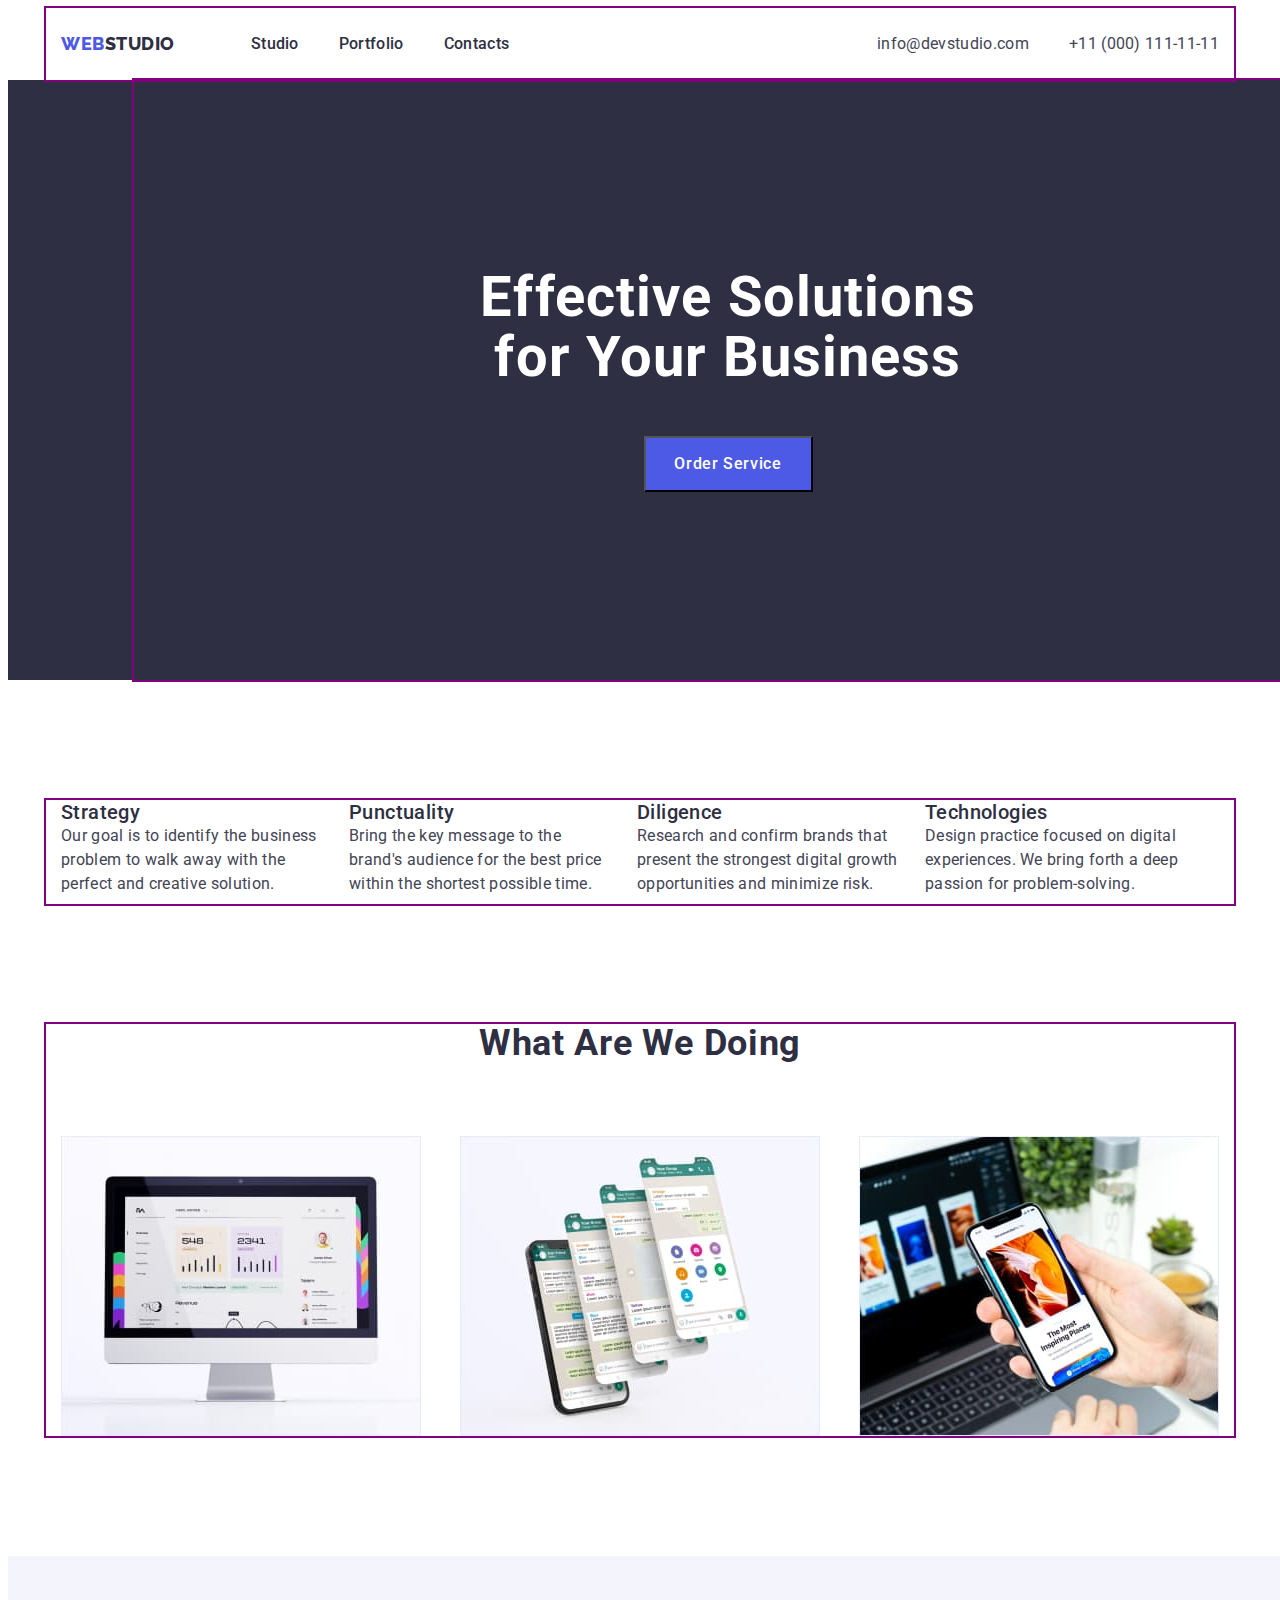
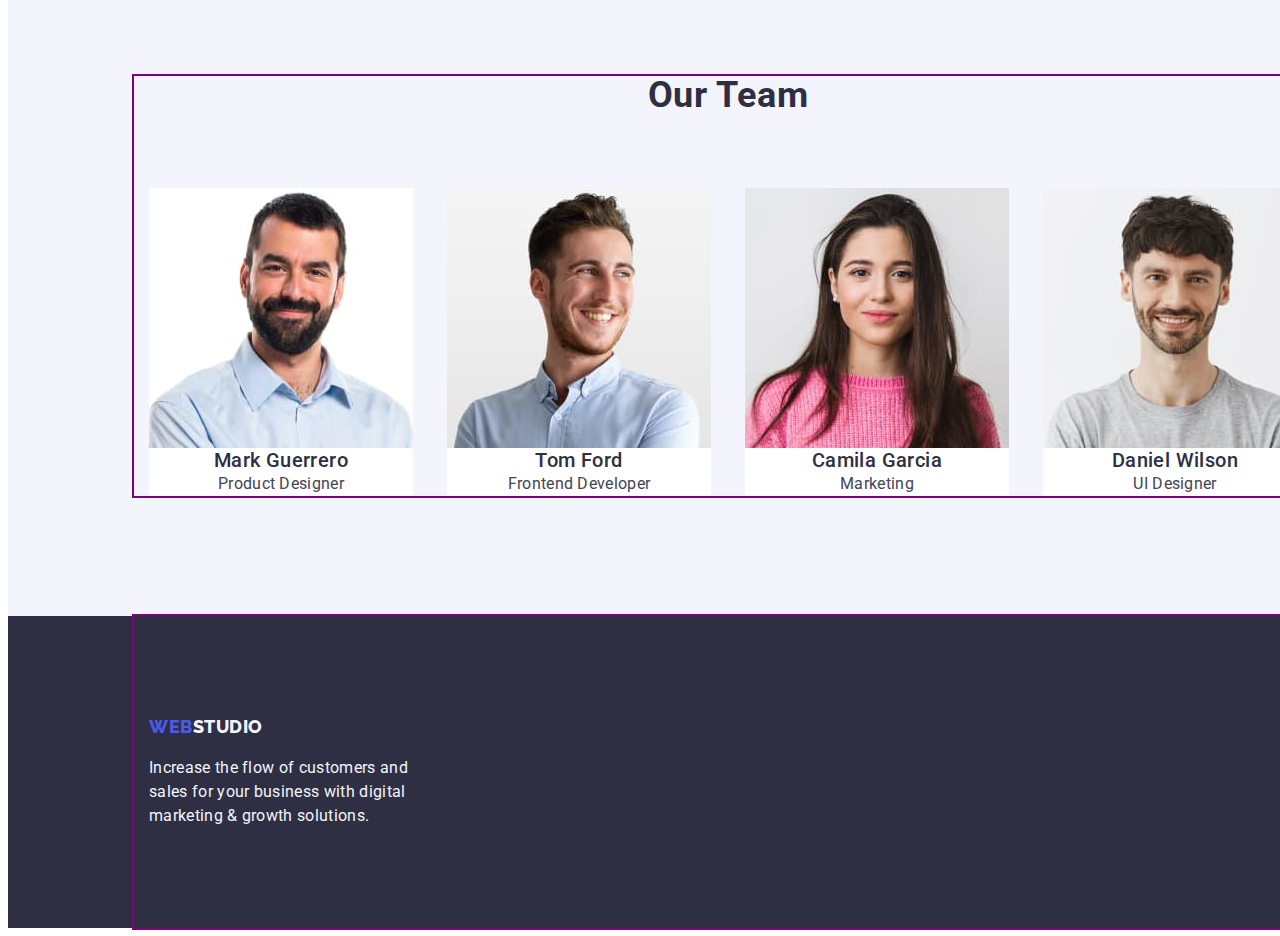
==== index.html @ 13ddd6c8 "CSS_flex" ====
<!DOCTYPE html>
<html lang="en">
  <head>
    <meta charset="UTF-8" />
    <meta http-equiv="X-UA-Compatible" content="IE=edge" />
    <meta name="viewport" content="width=device-width, initial-scale=1.0" />
    <title>Webstudio</title>
    <link rel="preconnect" href="https://fonts.googleapis.com" />
    <link rel="preconnect" href="https://fonts.gstatic.com" crossorigin />
    <link
      href="https://fonts.googleapis.com/css2?family=Raleway:wght@800&family=Roboto:wght@400;500;700&display=swap"
      rel="stylesheet"
    />
    <link
    rel="stylesheet"
    href="node_modules/modern-normalize/modern-normalize.css"
  />
    <link rel="stylesheet" href="./css/styles.css" />
  </head>
  <body>
    <header class="header-page">
      <div class="container navigation">
        <nav class="header-nav">
          <a class="logo link" href="./index.html"
            >Web<span class="logo-studio">Studio</span></a
          >
          <ul class="header-list list">
            <li><a class="header-link link" href="./index.html">Studio</a></li>
            <li>
              <a class="header-link link" href="./portfolio.html">Portfolio</a>
            </li>
            <li><a class="header-link link" href="">Contacts</a></li>
          </ul>
        </nav>
        <address class="address-nav">
          <ul class="addres-list list">
            <li>
              <a class="contacts link" href="mailto:info@devstudio.com"
                >info@devstudio.com</a
              >
            </li>
            <li>
              <a class="contacts link" href="tel:+110001111111"
                >+11 (000) 111-11-11</a
              >
            </li>
          </ul>
        </address>
      </div>
    </header>
    <main>
      <section class="hero">
        <div class="container hero-container">
          <h1 class="hero-title">Effective Solutions for Your Business</h1>
          <button class="hero-button" type="button">Order Service</button>
        </div>
      </section>
      <section class="section-skill">
        <div class="container">
          <h2 class="skill-title">Our skill</h2>
          <ul class="list skill-list">
            <li class="skill-item">
              <h3 class="skill-title-item">Strategy</h3>
              <p class="skill-text">
                Our goal is to identify the business problem to walk away with the
                perfect and creative solution.
              </p>
            </li>
            <li class="skill-item">
              <h3 class="skill-title-item">Punctuality</h3>
              <p class="skill-text">
                Bring the key message to the brand's audience for the best price
                within the shortest possible time.
              </p>
            </li>
            <li class="skill-item">
              <h3 class="skill-title-item">Diligence</h3>
              <p class="skill-text">
                Research and confirm brands that present the strongest digital
                growth opportunities and minimize risk.
              </p>
            </li>
            <li class="skill-item">
              <h3 class="skill-title-item">Technologies</h3>
              <p class="skill-text">
                Design practice focused on digital experiences. We bring forth a
                deep passion for problem-solving.
              </p>
            </li>
          </ul>
        </div class="container">
      </section>
      <section class="job-description">
        <div class="container">
          <h2 class="job-description-title">What are we doing</h2>
          <ul class="list job-description-item">
            <li>
              <img
                src="./images/screen-1.jpg"
                alt="
            application screen"
                width="360"
              />
            </li>
            <li>
              <img
                src="./images/screen-2.jpg"
                alt="
            application screen"
                width="360"
              />
            </li>
            <li>
              <img
                src="./images/screen-3.jpg"
                alt="
            application screen"
                width="360"
              />
            </li>
          </ul>
        </div class="container">
      </section>
      <section class="team-section">
        <div class="container">
          <h2 class="team-title">Our Team</h2>
          <ul class="list team-list">
            <li class="team-item">
              <img
                src="./images/team-card-1.jpg"
                alt="Team card"
                width="264"
                height="260"
              />
              <h3 class="team-name">Mark Guerrero</h3>
              <p class="team-text">Product Designer</p>
            </li>
            <li class="team-item">
              <img
                src="./images/team-card-2.jpg"
                alt="Team card"
                width="264"
                height="260"
              />
              <h3 class="team-name">Tom Ford</h3>
              <p class="team-text">Frontend Developer</p>
            </li>
            <li class="team-item">
              <img
                src="./images/team-card-3.jpg"
                alt="Team card"
                width="264"
                height="260"
              />
              <h3 class="team-name">Camila Garcia</h3>
              <p class="team-text">Marketing</p>
            </li>
            <li class="team-item">
              <img
                src="./images/team-card-4.jpg"
                alt="Team card"
                width="264"
                height="260"
              />
              <h3 class="team-name">Daniel Wilson</h3>
              <p class="team-text">UI Designer</p>
            </li>
          </ul>
        </div class="container">
      </section>
    </main>
    <footer class="footer">
     <div class="container footer-container">
       <a class="logo link" href="./index.html"
         >Web<span class="footer-logo-studio">Studio</span></a
       >
       <p class="footer-text">
         Increase the flow of customers and sales for your business with digital
         marketing & growth solutions.
       </p>
     </div>
    </footer>
  </body>
</html>
---- css/styles.css ----
/* Main background #ffffff */
/* Background footer and main section #2E2F42 */
/* Footer text color #F4F4FD */
/* Main text color #434455 */
/* Title color #2E2F42 */
/* background button #4D5AE5 */

:root {
  --main-bg: #ffffff;
  --durk-bg: #2e2f42;
  --main-text-color: #434455;
  --title-color: #2e2f42;
  --accent-color: #4d5ae5;
  --light-bg: #f4f4fd;
  --pressed-state: #404bbf;
  --border-btn-color: #e7e9fc;
}

h1,
h2,
h3,
h4,
h5,
h6,
p {
  margin-top: 0;
  margin-bottom: 0;
}

img {
  display: block;
  max-width: 100%;
  height: auto;
}

.container {
  max-width: 1158px;
  padding: 0 15px;
  margin: 0 auto;
  outline: 2px solid purple;
}

body {
  font-family: "Roboto", sans-serif;
  font-weight: 400;
  font-size: 16px;
  line-height: 1.5;
  letter-spacing: 0.02em;
  color: var(--main-text-color);
  background-color: var(--main-bg);
}

/* Header */

.navigation {
  display: flex;
  justify-content: space-between;
}

.header-nav {
  display: flex;
  align-items: center;
}

.header-list {
  display: flex;
  gap: 40px;
}

.list {
  list-style: none;
  margin: 0;
  padding: 0;
}

.link {
  text-decoration: none;
  margin: 0;
  padding: 0;
}

.logo {
  font-family: "Raleway", sans-serif;
  font-weight: 800;
  font-size: 18px;
  line-height: 1.17;
  letter-spacing: 0.03em;
  text-transform: uppercase;
  color: var(--accent-color);
  text-decoration: none;
  padding: 24px 0 24px;
  margin-right: 76px;
}

.logo > .logo-studio {
  font-family: "Raleway", sans-serif;
  font-weight: 800;
  font-size: 18px;
  line-height: 1.17;
  letter-spacing: 0.03em;
  text-transform: uppercase;
  color: var(--title-color);
}

.address-nav {
  font-style: normal;
  padding-top: 24px;
  padding-bottom: 24px;
}

.addres-list {
  display: flex;
  gap: 40px;
}

.header-link {
  font-family: inherit;
  font-weight: 500;
  font-size: 16px;
  line-height: 1.5;
  letter-spacing: 0.02em;
  color: var(--title-color);
  padding-top: 24px;
  padding-bottom: 24px;
}

.header-link:hover,
.header-link:focus {
  color: var(--pressed-state);
}

.contacts {
  font-family: inherit;
  font-style: normal;
  font-weight: 400;
  font-size: 16px;
  line-height: 1.5;
  letter-spacing: 0.02em;
  color: var(--main-text-color);
}

.contacts:is(:hover, :focus) {
  color: var(--pressed-state);
}

/* Main */

.hero {
  background-color: var(--durk-bg);
  width: 1440px;
  margin: 0 auto;
}

.hero-container {
  display: flex;
  flex-direction: column;
  align-items: center;
  padding-bottom: 188px;
}

.hero-button {
  font-family: inherit;
  font-weight: 500;
  font-size: 16px;
  line-height: 1.5;
  letter-spacing: 0.04em;
  color: var(--main-bg);
  background: var(--accent-color);
  cursor: pointer;
  width: 169px;
  height: 56px;
}

.hero-button:is(:hover, :focus) {
  background-color: var(--pressed-state);
}

.hero-title {
  font-weight: 700;
  font-size: 56px;
  line-height: 1.07;
  letter-spacing: 0.02em;
  color: var(--main-bg);
  text-align: center;
  margin-top: 188px;
  margin-bottom: 48px;
  width: 496px;
  height: 120px;
}

.section-skill {
  padding-top: 120px;
}
.skill-list {
  display: flex;
  gap: 24px;
}

.skill-item {
  width: 264px;
  min-height: 104px;
}

.skill-title {
  display: none;
}

.skill-title-item {
  font-weight: 500;
  font-size: 20px;
  line-height: 1.2;
  letter-spacing: 0.02em;
  color: var(--title-color);
}

.job-description {
  padding-top: 120px;
  padding-bottom: 120px;
}

.job-description-title {
  font-weight: 700;
  font-size: 36px;
  line-height: 1.11;
  letter-spacing: 0.02em;
  text-transform: capitalize;
  color: var(--title-color);
  text-align: center;
  margin-bottom: 72px;
}

.job-description-item {
  display: flex;
  justify-content: space-between;
  gap: 24px;
}

.team-section {
  background: var(--light-bg);
  padding-top: 120px;
  padding-bottom: 120px;
  width: 1440px;
  margin: 0 auto;
}

.team-list {
  display: flex;
  justify-content: space-between;
  gap: 24px;
}

.team-item {
  background-color: var(--main-bg);
}

.team-title {
  font-weight: 700;
  font-size: 36px;
  line-height: 1.11;
  letter-spacing: 0.02em;
  text-transform: capitalize;
  color: var(--title-color);
  text-align: center;
  margin-bottom: 72px;
}

.team-name {
  font-weight: 500;
  font-size: 20px;
  line-height: 1.2;
  letter-spacing: 0.02em;
  text-align: center;
  color: var(--title-color);
}

.team-text {
  font-weight: 400;
  font-size: 16px;
  line-height: 24px;
  text-align: center;
  letter-spacing: 0.02em;
  color: var(--main-text-color);
}

/* Portfolio */

.section-btn {
  padding-top: 96px;
  padding-bottom: 120px;
}

.filter-btn {
  display: none;
}

.filter-btn-container {
  display: flex;
  justify-content: center;
  gap: 24px;
  margin-bottom: 72px;
}

.filter-btn-item {
  font-family: inherit;
  font-weight: 500;
  font-size: 16px;
  line-height: 1.5;
  letter-spacing: 0.04em;
  color: var(--accent-color);
  background: var(--light-bg);
  cursor: pointer;
  padding: 12px 24px;
  border: 1px solid var(--border-btn-color);
  border-radius: 4px;
}

.filter-btn-item:is(:hover, :focus) {
  color: var(--main-bg);
  background: var(--pressed-state);
}

.projects {
  display: flex;
  flex-wrap: wrap;
  gap: 24px;
}

.projects-title {
  font-weight: 500;
  font-size: 20px;
  line-height: 1.2;
  letter-spacing: 0.02em;
  color: var(--title-color);
  margin-top: 32px;
  margin-bottom: 8px;
}

.projects-text {
  color: var(--main-text-color);
  padding-bottom: 32px;
}

/* Footer */

.footer {
  background-color: var(--durk-bg);
  width: 1440px;
  margin: 0 auto;
}

.footer-container {
  padding-top: 100px;
  padding-bottom: 100px;
}

.footer.logo {
  padding-top: 100px;
}

.footer-text {
  color: var(--light-bg);
  width: 264px;
  height: 72px;
  margin-top: 16px;
}

.footer-logo-studio {
  color: var(--light-bg);
}
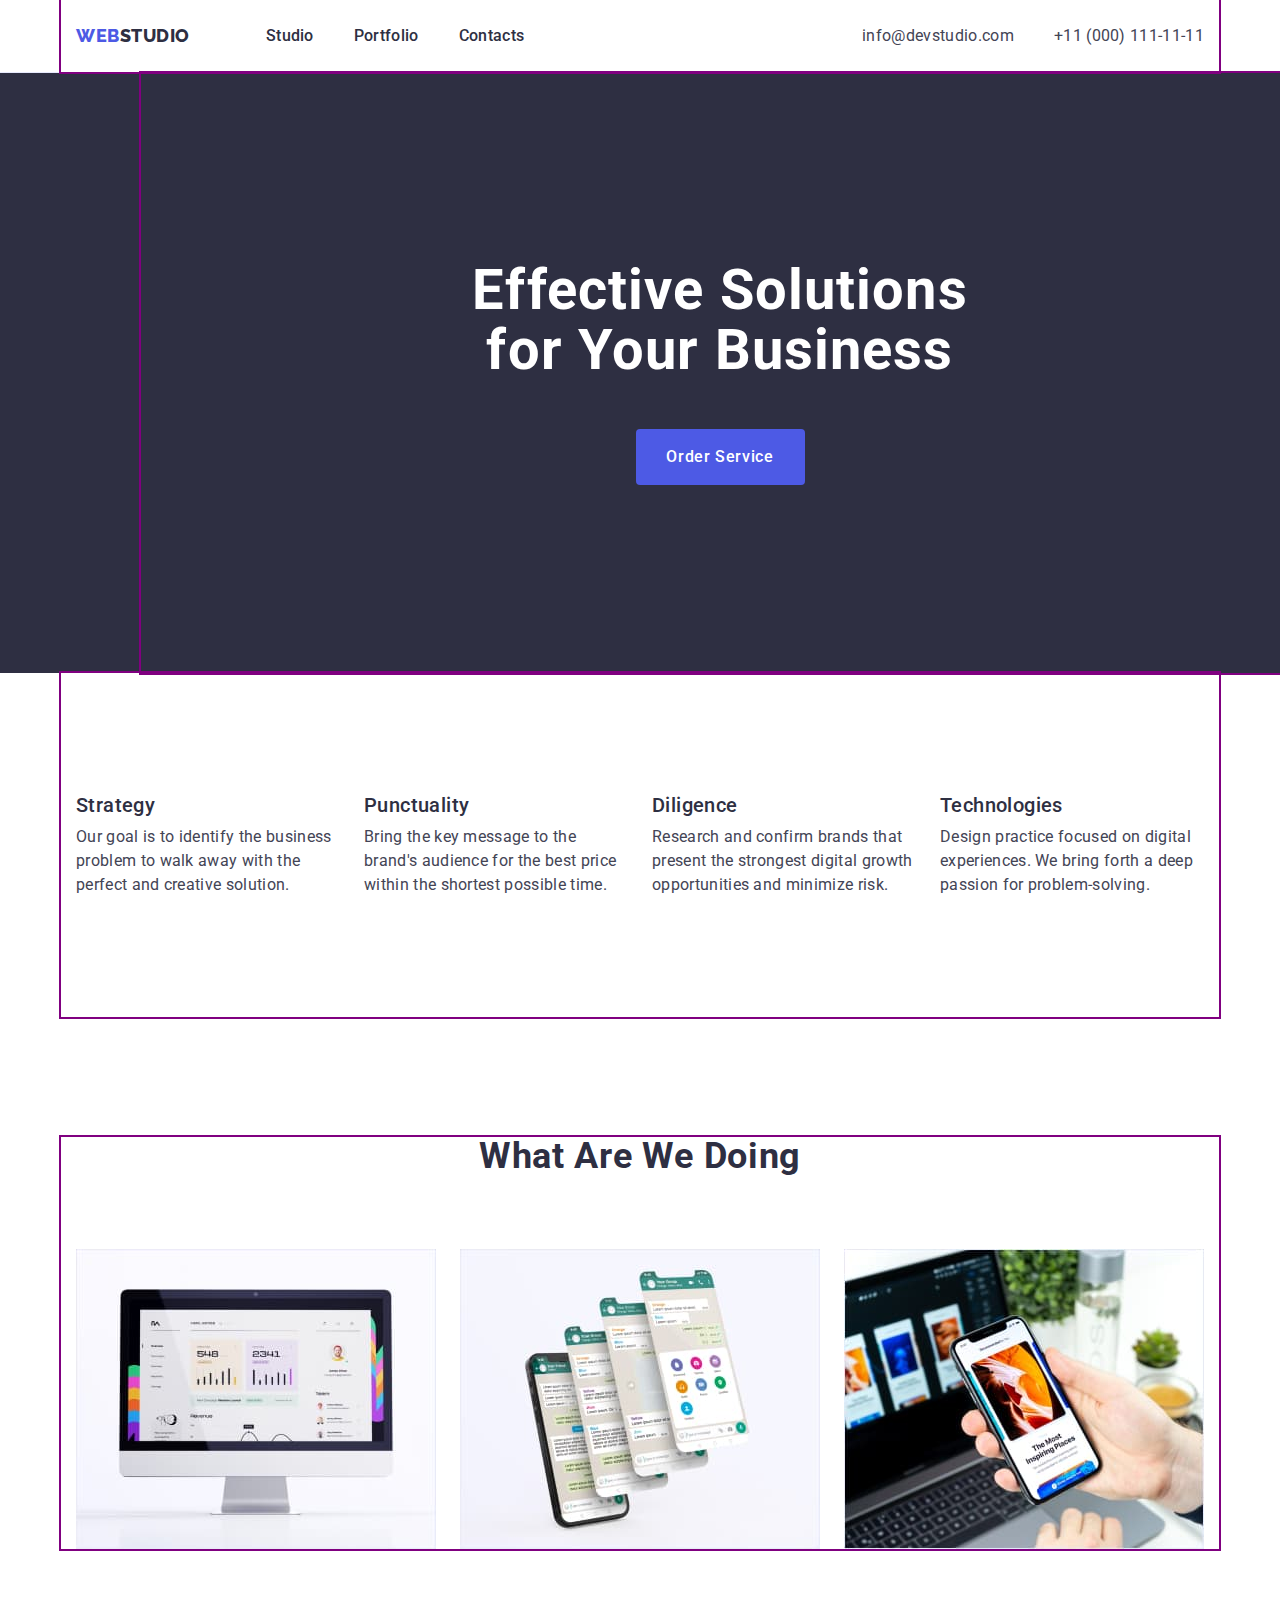
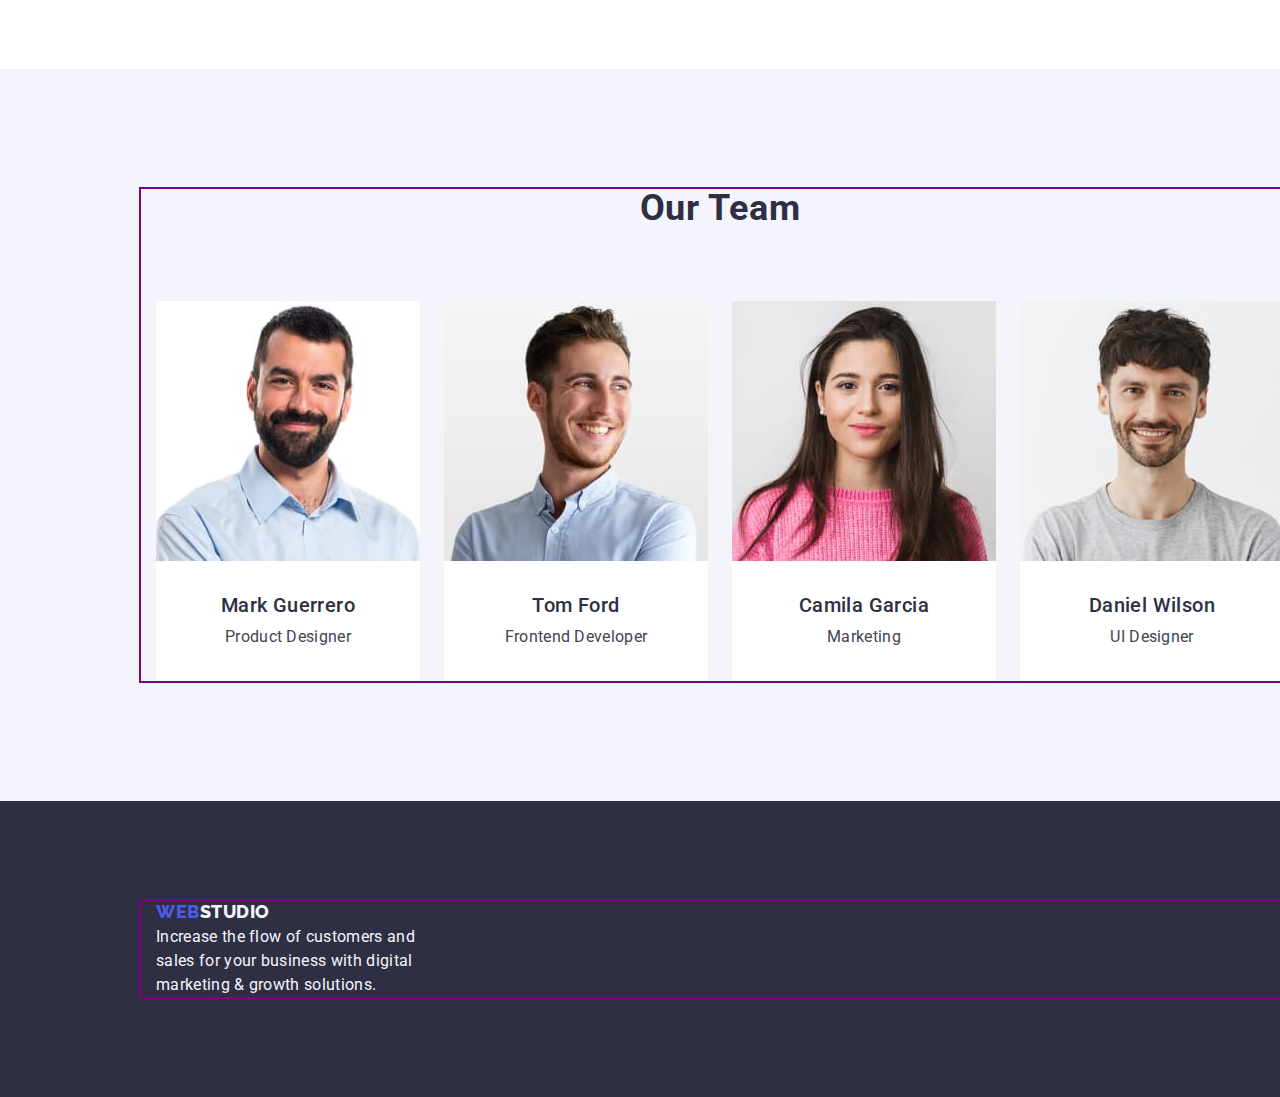
==== commit 141984fa: "fix_css-flex_1" ====
--- a/index.html
+++ b/index.html
@@ -12,9 +12,9 @@
       rel="stylesheet"
     />
     <link
-    rel="stylesheet"
-    href="node_modules/modern-normalize/modern-normalize.css"
-  />
+      rel="stylesheet"
+      href="https://cdnjs.cloudflare.com/ajax/libs/modern-normalize/2.0.0/modern-normalize.min.css"
+    />
     <link rel="stylesheet" href="./css/styles.css" />
   </head>
   <body>
@@ -56,14 +56,14 @@
         </div>
       </section>
       <section class="section-skill">
-        <div class="container">
-          <h2 class="skill-title">Our skill</h2>
+        <div class="container skill-container">
+          <h2 class="visually-hidden">Our skill</h2>
           <ul class="list skill-list">
             <li class="skill-item">
               <h3 class="skill-title-item">Strategy</h3>
               <p class="skill-text">
-                Our goal is to identify the business problem to walk away with the
-                perfect and creative solution.
+                Our goal is to identify the business problem to walk away with
+                the perfect and creative solution.
               </p>
             </li>
             <li class="skill-item">
@@ -88,13 +88,13 @@
               </p>
             </li>
           </ul>
-        </div class="container">
+        </div>
       </section>
       <section class="job-description">
         <div class="container">
           <h2 class="job-description-title">What are we doing</h2>
           <ul class="list job-description-item">
-            <li>
+            <li class="job-img">
               <img
                 src="./images/screen-1.jpg"
                 alt="
@@ -102,7 +102,7 @@
                 width="360"
               />
             </li>
-            <li>
+            <li class="job-img">
               <img
                 src="./images/screen-2.jpg"
                 alt="
@@ -110,7 +110,7 @@
                 width="360"
               />
             </li>
-            <li>
+            <li class="job-img">
               <img
                 src="./images/screen-3.jpg"
                 alt="
@@ -119,7 +119,7 @@
               />
             </li>
           </ul>
-        </div class="container">
+        </div>
       </section>
       <section class="team-section">
         <div class="container">
@@ -132,8 +132,10 @@
                 width="264"
                 height="260"
               />
-              <h3 class="team-name">Mark Guerrero</h3>
-              <p class="team-text">Product Designer</p>
+              <div class="team-description">
+                <h3 class="team-name">Mark Guerrero</h3>
+                <p class="team-text">Product Designer</p>
+              </div>
             </li>
             <li class="team-item">
               <img
@@ -142,8 +144,10 @@
                 width="264"
                 height="260"
               />
-              <h3 class="team-name">Tom Ford</h3>
-              <p class="team-text">Frontend Developer</p>
+              <div class="team-description">
+                <h3 class="team-name">Tom Ford</h3>
+                <p class="team-text">Frontend Developer</p>
+              </div>
             </li>
             <li class="team-item">
               <img
@@ -152,8 +156,10 @@
                 width="264"
                 height="260"
               />
-              <h3 class="team-name">Camila Garcia</h3>
-              <p class="team-text">Marketing</p>
+              <div class="team-description">
+                <h3 class="team-name">Camila Garcia</h3>
+                <p class="team-text">Marketing</p>
+              </div>
             </li>
             <li class="team-item">
               <img
@@ -162,23 +168,25 @@
                 width="264"
                 height="260"
               />
-              <h3 class="team-name">Daniel Wilson</h3>
-              <p class="team-text">UI Designer</p>
+              <div class="team-description">
+                <h3 class="team-name">Daniel Wilson</h3>
+                <p class="team-text">UI Designer</p>
+              </div>
             </li>
           </ul>
-        </div class="container">
+        </div>
       </section>
     </main>
     <footer class="footer">
-     <div class="container footer-container">
-       <a class="logo link" href="./index.html"
-         >Web<span class="footer-logo-studio">Studio</span></a
-       >
-       <p class="footer-text">
-         Increase the flow of customers and sales for your business with digital
-         marketing & growth solutions.
-       </p>
-     </div>
+      <div class="container footer-container">
+        <a class="logo link" href="./index.html"
+          >Web<span class="footer-logo-studio">Studio</span></a
+        >
+        <p class="footer-text">
+          Increase the flow of customers and sales for your business with
+          digital marketing & growth solutions.
+        </p>
+      </div>
     </footer>
   </body>
 </html>
--- a/css/styles.css
+++ b/css/styles.css
@@ -55,6 +55,10 @@
 .navigation {
   display: flex;
   justify-content: space-between;
+}
+
+.header-page {
+  border-bottom: 1px solid var(--border-btn-color)
 }
 
 .header-nav {
@@ -92,7 +96,7 @@
   margin-right: 76px;
 }
 
-.logo > .logo-studio {
+.logo>.logo-studio {
   font-family: "Raleway", sans-serif;
   font-weight: 800;
   font-size: 18px;
@@ -155,6 +159,7 @@
   display: flex;
   flex-direction: column;
   align-items: center;
+  padding-top: 188px;
   padding-bottom: 188px;
 }
 
@@ -167,8 +172,10 @@
   color: var(--main-bg);
   background: var(--accent-color);
   cursor: pointer;
-  width: 169px;
+  min-width: 169px;
   height: 56px;
+  border: none;
+  border-radius: 4px;
 }
 
 .hero-button:is(:hover, :focus) {
@@ -182,28 +189,40 @@
   letter-spacing: 0.02em;
   color: var(--main-bg);
   text-align: center;
-  margin-top: 188px;
   margin-bottom: 48px;
-  width: 496px;
+  max-width: 496px;
   height: 120px;
 }
 
-.section-skill {
+.skill-container {
   padding-top: 120px;
-}
+  padding-bottom: 120px;
+}
+
+.visually-hidden {
+  position: absolute;
+  width: 1px;
+  height: 1px;
+  margin: -1px;
+  border: 0;
+  padding: 0;
+
+  white-space: nowrap;
+  clip-path: inset(100%);
+  clip: rect(0 0 0 0);
+  overflow: hidden;
+}
+
 .skill-list {
   display: flex;
   gap: 24px;
 }
 
 .skill-item {
-  width: 264px;
+  flex-basis: calc((100% - 3 * 24px) / 4);
   min-height: 104px;
 }
 
-.skill-title {
-  display: none;
-}
 
 .skill-title-item {
   font-weight: 500;
@@ -211,6 +230,7 @@
   line-height: 1.2;
   letter-spacing: 0.02em;
   color: var(--title-color);
+  margin-bottom: 8px;
 }
 
 .job-description {
@@ -233,6 +253,10 @@
   display: flex;
   justify-content: space-between;
   gap: 24px;
+}
+
+.job-img {
+  flex-basis: calc((100% - 3 * 16px) / 3);
 }
 
 .team-section {
@@ -251,6 +275,8 @@
 
 .team-item {
   background-color: var(--main-bg);
+  flex-basis: calc((100% - 3 * 24px) / 4);
+  border-radius: 0px 0px 4px 4px;
 }
 
 .team-title {
@@ -264,6 +290,10 @@
   margin-bottom: 72px;
 }
 
+.team-description {
+  padding: 32px 16px;
+}
+
 .team-name {
   font-weight: 500;
   font-size: 20px;
@@ -271,6 +301,7 @@
   letter-spacing: 0.02em;
   text-align: center;
   color: var(--title-color);
+  margin-bottom: 8px;
 }
 
 .team-text {
@@ -317,12 +348,24 @@
 .filter-btn-item:is(:hover, :focus) {
   color: var(--main-bg);
   background: var(--pressed-state);
+  border: 1px solid transparent
 }
 
 .projects {
   display: flex;
   flex-wrap: wrap;
-  gap: 24px;
+  column-gap: 24px;
+  row-gap: 48px;
+}
+
+.projects-item {
+  width: calc((100% - 48px) / 3);
+}
+
+.projects-description {
+  padding: 32px 16px;
+  border: 1px solid var(--border-btn-color);
+  border-top: none;
 }
 
 .projects-title {
@@ -346,24 +389,23 @@
   background-color: var(--durk-bg);
   width: 1440px;
   margin: 0 auto;
-}
-
-.footer-container {
   padding-top: 100px;
   padding-bottom: 100px;
 }
 
+
 .footer.logo {
+  display: inline-block;
   padding-top: 100px;
+  margin-bottom: 16px;
 }
 
 .footer-text {
   color: var(--light-bg);
   width: 264px;
   height: 72px;
-  margin-top: 16px;
-}
+ }
 
 .footer-logo-studio {
   color: var(--light-bg);
-}
+}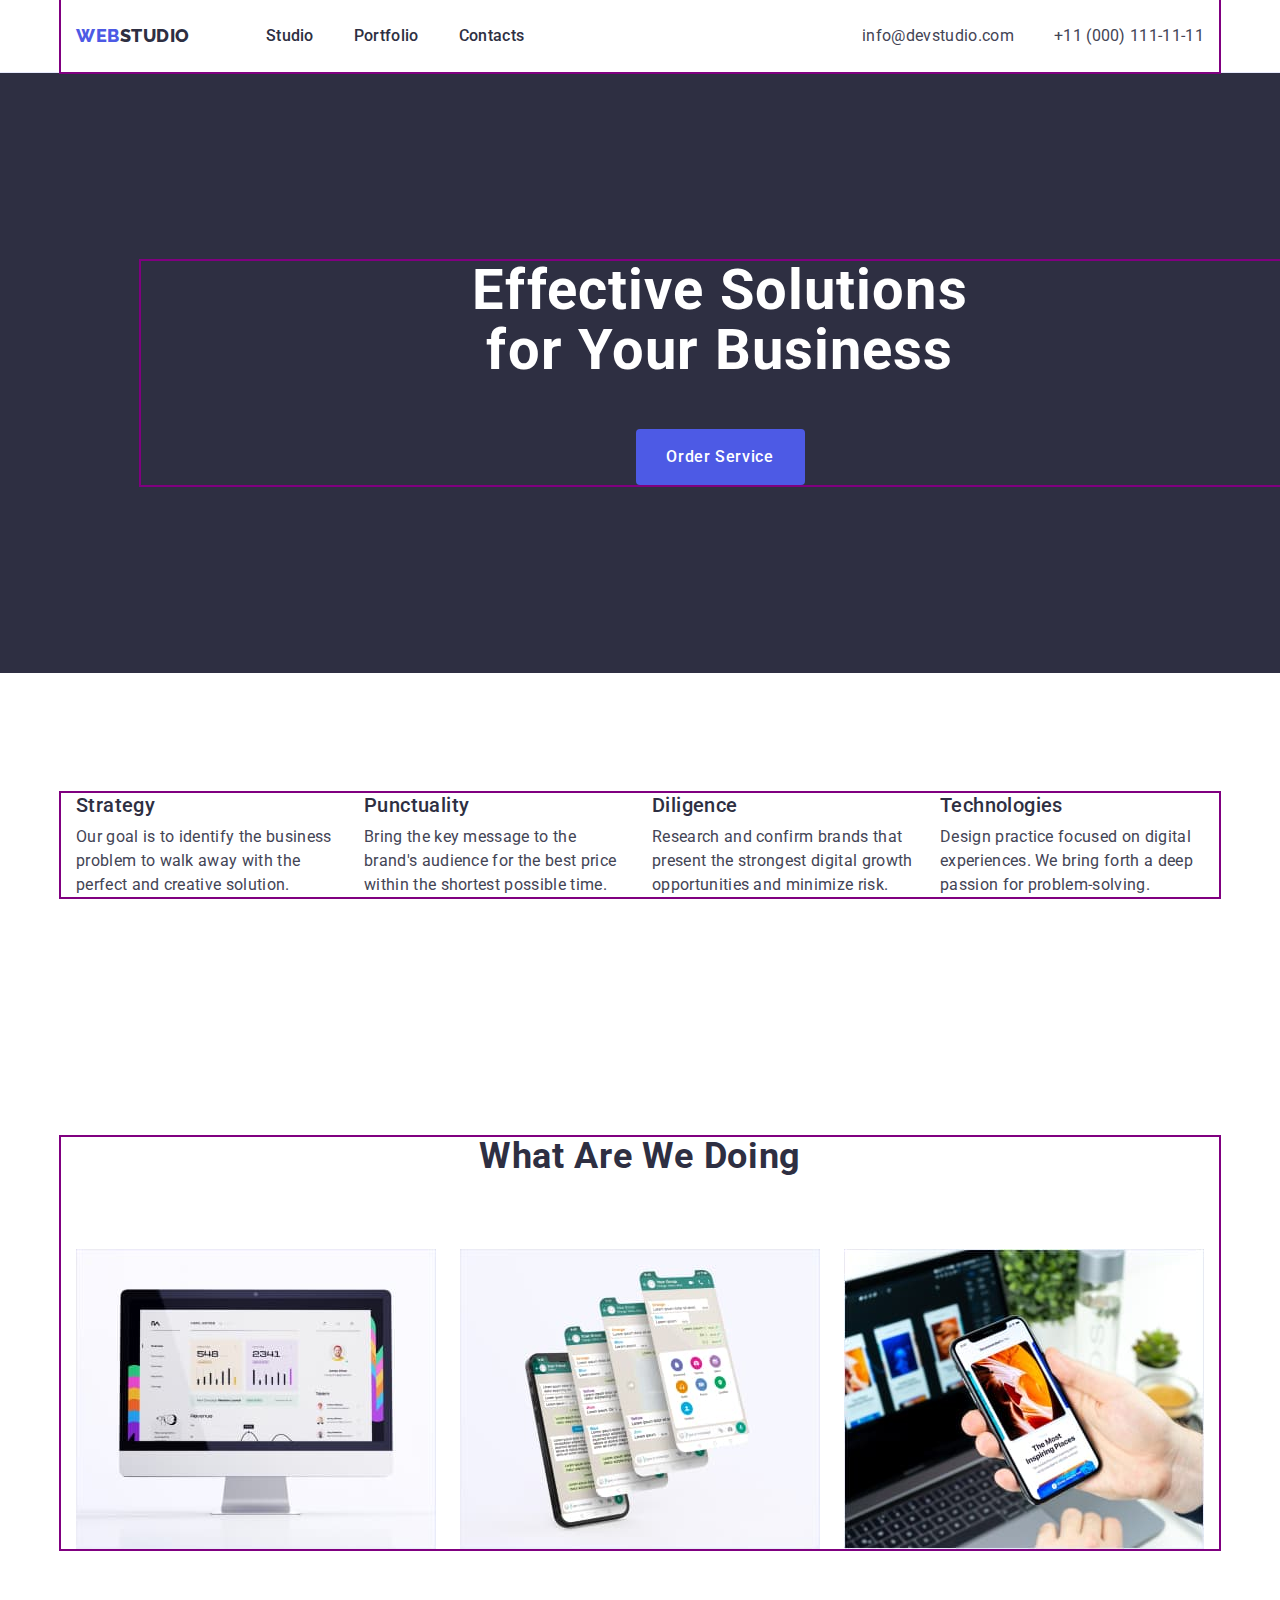
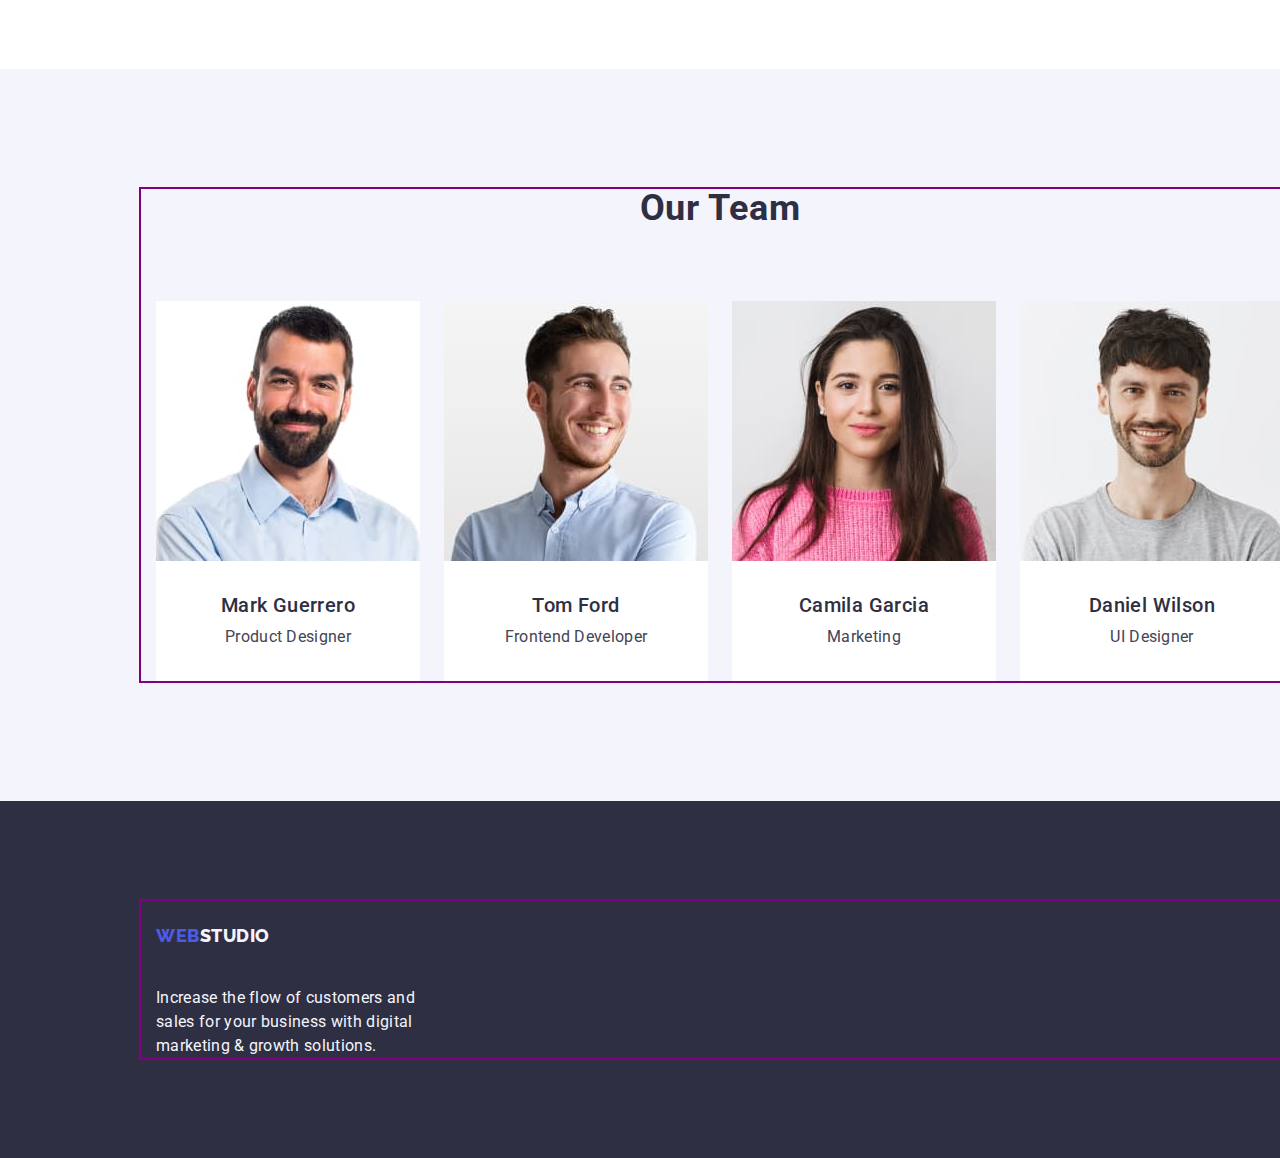
==== commit f247f8b7: "fix_css_flex_2" ====
--- a/index.html
+++ b/index.html
@@ -56,7 +56,7 @@
         </div>
       </section>
       <section class="section-skill">
-        <div class="container skill-container">
+        <div class="container">
           <h2 class="visually-hidden">Our skill</h2>
           <ul class="list skill-list">
             <li class="skill-item">
--- a/css/styles.css
+++ b/css/styles.css
@@ -97,11 +97,6 @@
 }
 
 .logo>.logo-studio {
-  font-family: "Raleway", sans-serif;
-  font-weight: 800;
-  font-size: 18px;
-  line-height: 1.17;
-  letter-spacing: 0.03em;
   text-transform: uppercase;
   color: var(--title-color);
 }
@@ -153,14 +148,15 @@
   background-color: var(--durk-bg);
   width: 1440px;
   margin: 0 auto;
+  padding-top: 188px;
+  padding-bottom: 188px;
 }
 
 .hero-container {
   display: flex;
   flex-direction: column;
   align-items: center;
-  padding-top: 188px;
-  padding-bottom: 188px;
+
 }
 
 .hero-button {
@@ -194,7 +190,7 @@
   height: 120px;
 }
 
-.skill-container {
+.section-skill {
   padding-top: 120px;
   padding-bottom: 120px;
 }
@@ -394,9 +390,8 @@
 }
 
 
-.footer.logo {
+.footer>div>a {
   display: inline-block;
-  padding-top: 100px;
   margin-bottom: 16px;
 }
 
@@ -404,7 +399,7 @@
   color: var(--light-bg);
   width: 264px;
   height: 72px;
- }
+}
 
 .footer-logo-studio {
   color: var(--light-bg);
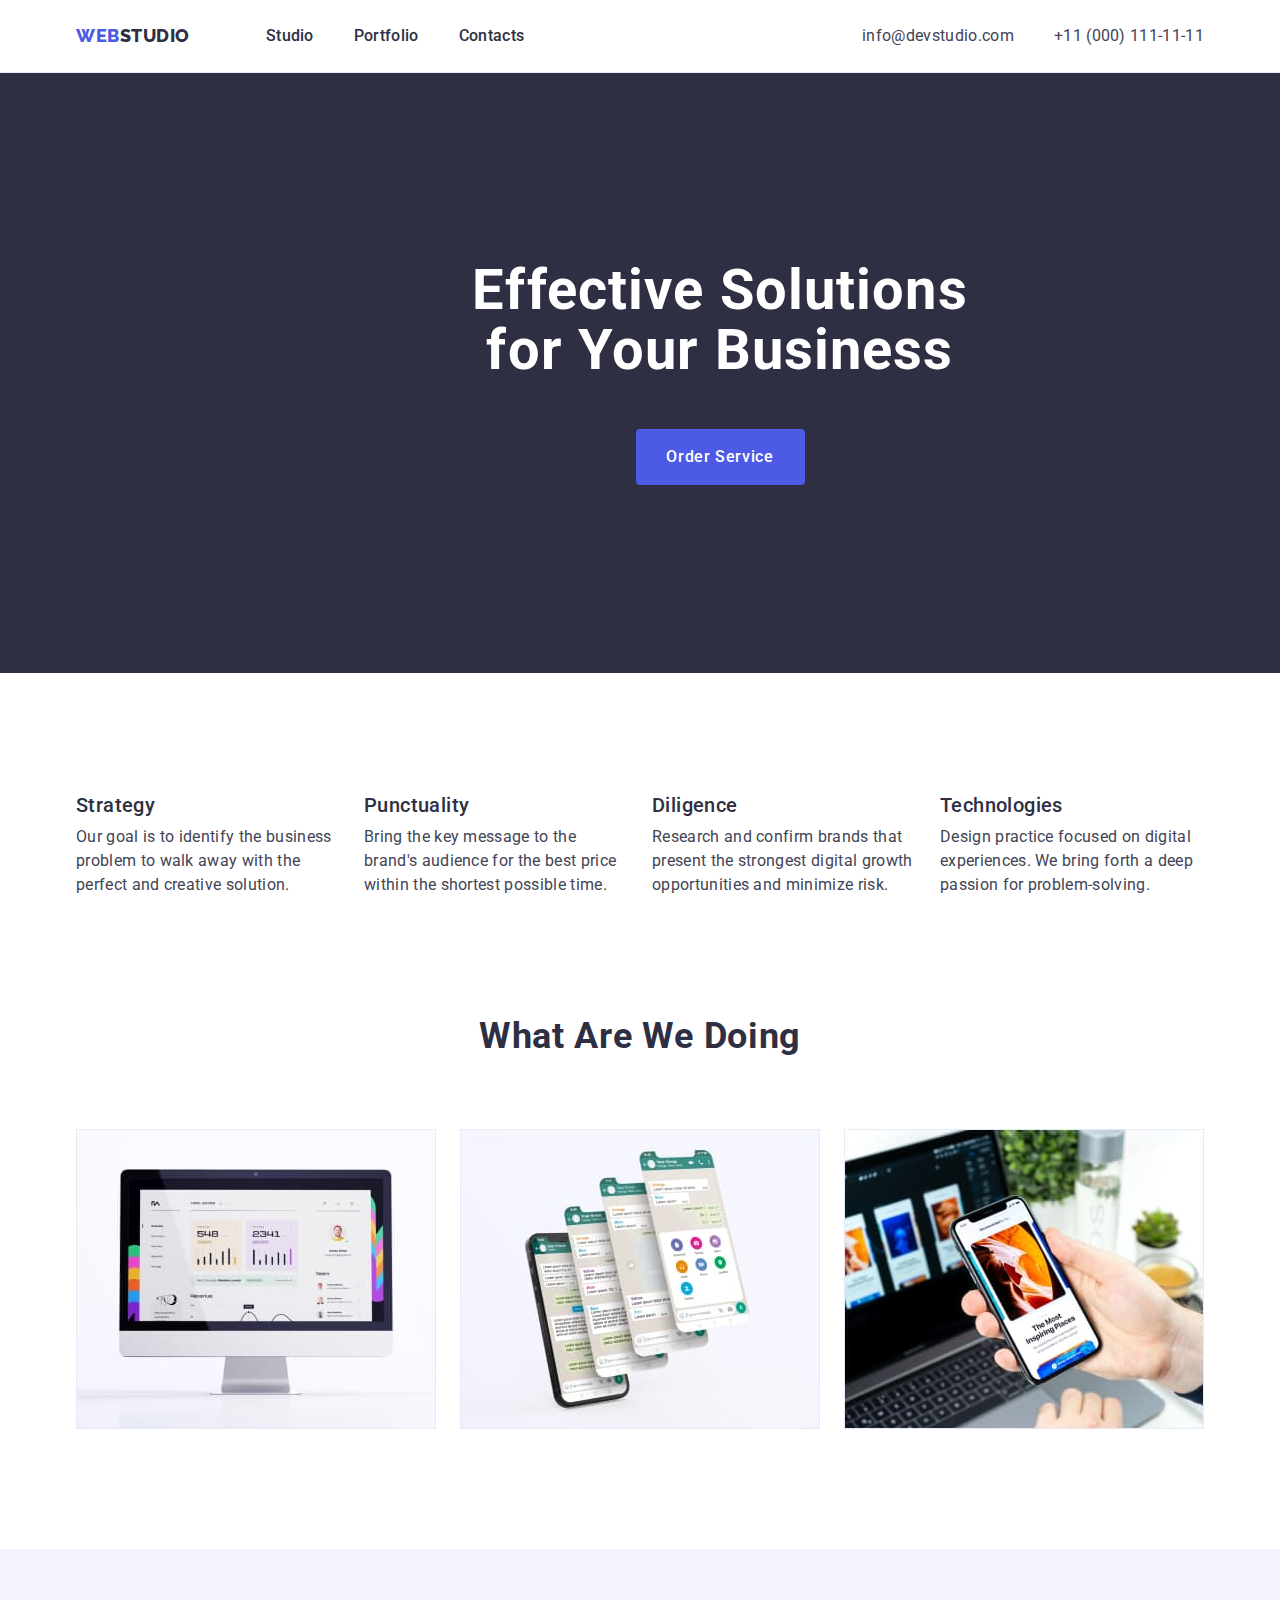
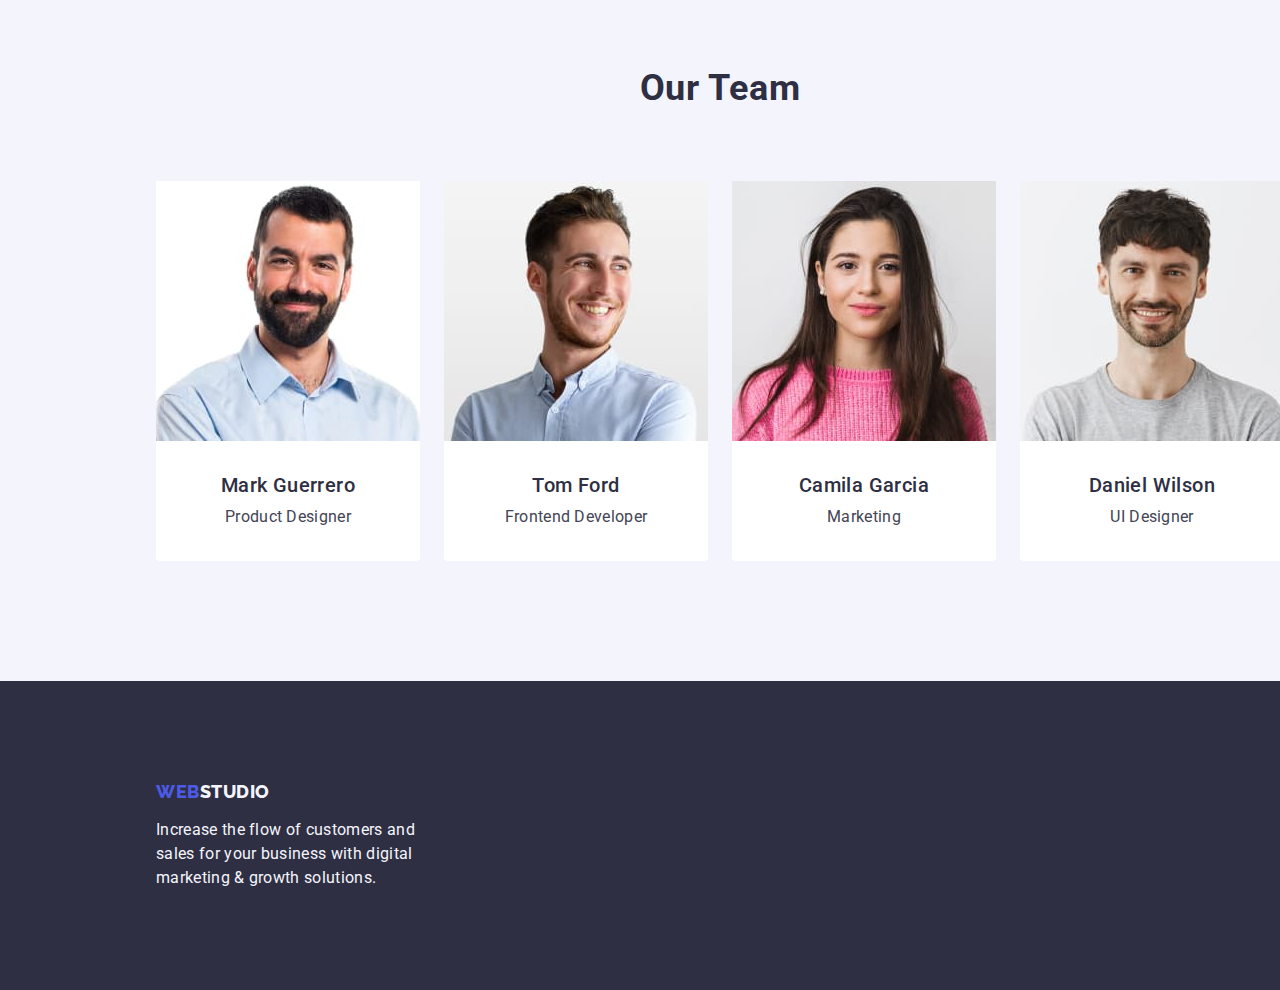
==== commit 5c703fcf: "css_flex_complite" ====
--- a/index.html
+++ b/index.html
@@ -179,7 +179,7 @@
     </main>
     <footer class="footer">
       <div class="container footer-container">
-        <a class="logo link" href="./index.html"
+        <a class="logo-footer link" href="./index.html"
           >Web<span class="footer-logo-studio">Studio</span></a
         >
         <p class="footer-text">
--- a/css/styles.css
+++ b/css/styles.css
@@ -37,7 +37,7 @@
   max-width: 1158px;
   padding: 0 15px;
   margin: 0 auto;
-  outline: 2px solid purple;
+  
 }
 
 body {
@@ -230,8 +230,7 @@
 }
 
 .job-description {
-  padding-top: 120px;
-  padding-bottom: 120px;
+    padding-bottom: 120px;
 }
 
 .job-description-title {
@@ -370,14 +369,12 @@
   line-height: 1.2;
   letter-spacing: 0.02em;
   color: var(--title-color);
-  margin-top: 32px;
-  margin-bottom: 8px;
+    margin-bottom: 8px;
 }
 
 .projects-text {
   color: var(--main-text-color);
-  padding-bottom: 32px;
-}
+ }
 
 /* Footer */
 
@@ -390,10 +387,18 @@
 }
 
 
-.footer>div>a {
+.logo-footer {
   display: inline-block;
   margin-bottom: 16px;
-}
+  font-family: "Raleway", sans-serif;
+  font-weight: 800;
+  font-size: 18px;
+  line-height: 1.17;
+  letter-spacing: 0.03em;
+  text-transform: uppercase;
+  color: var(--accent-color);
+  text-decoration: none;
+  }
 
 .footer-text {
   color: var(--light-bg);
